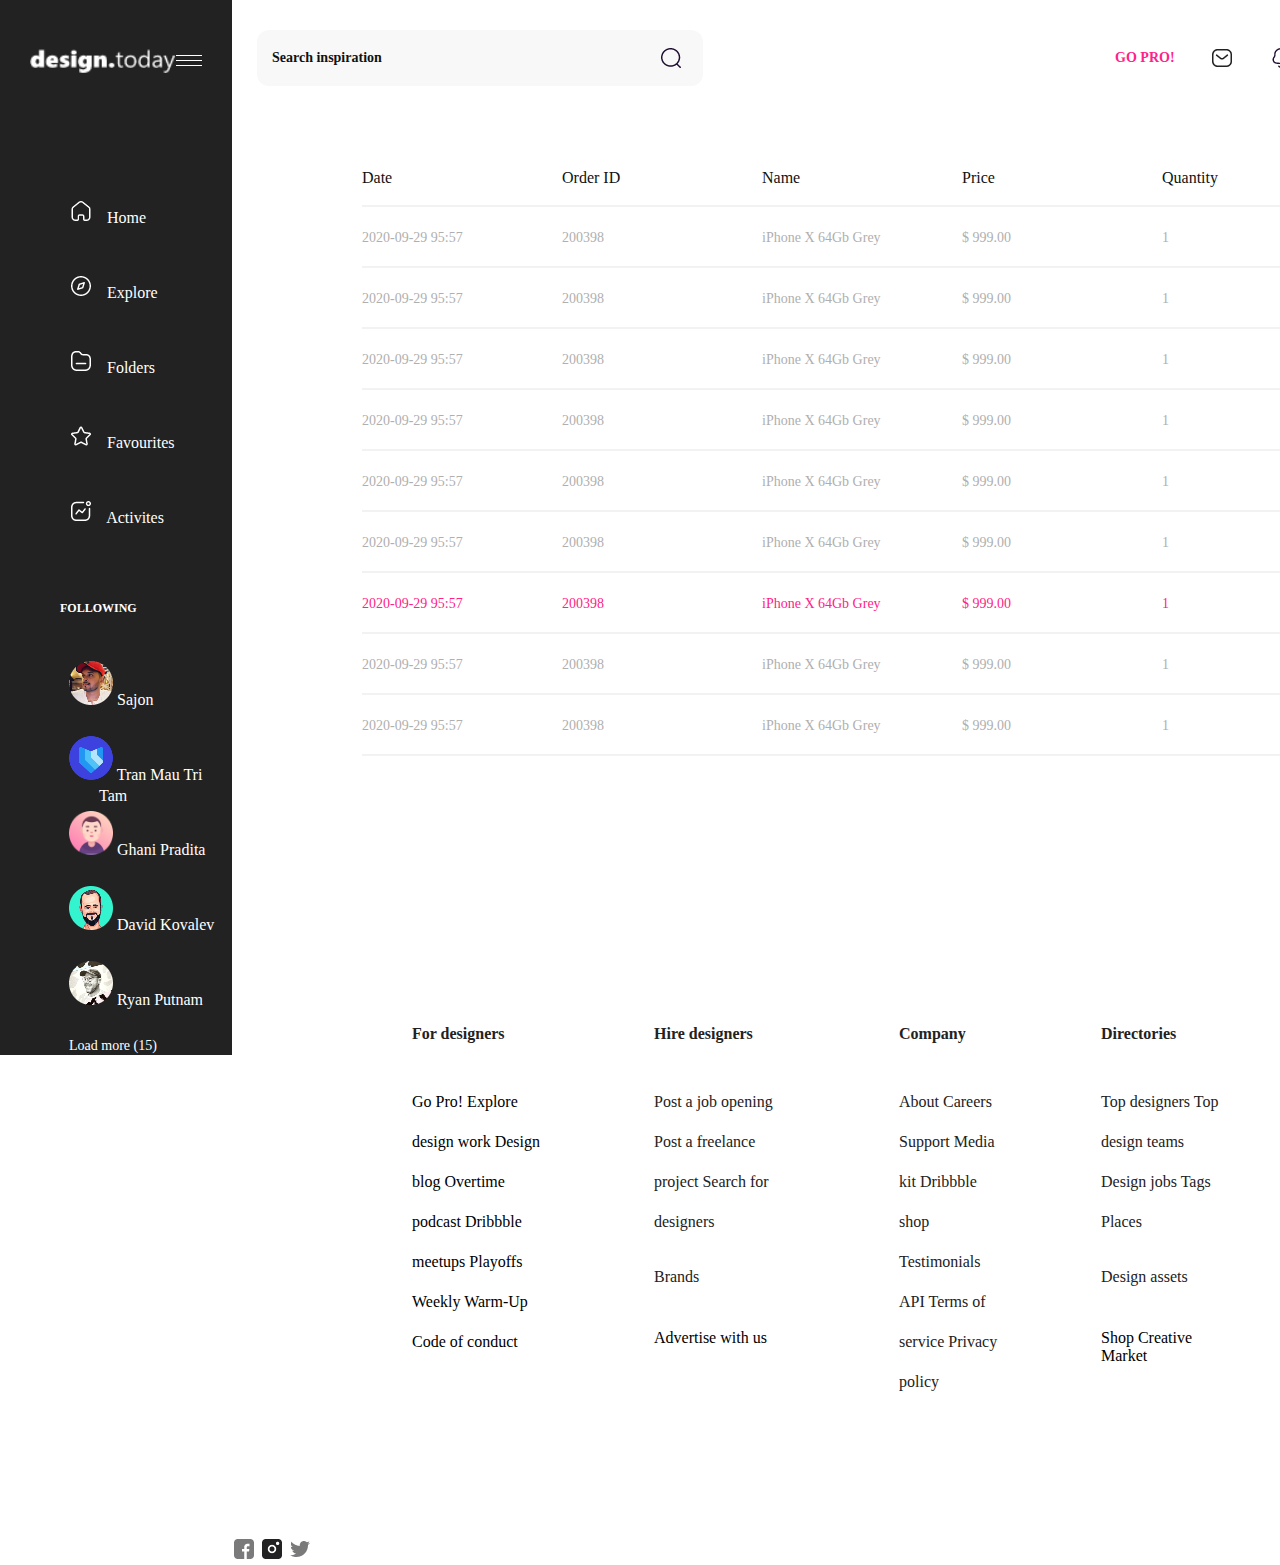
==== icon.html @ 236caf78 "created-icon-html" ====
<!DOCTYPE html>
<html lang="en">
<head>
    <meta charset="UTF-8">
    <meta http-equiv="X-UA-Compatible" content="IE=edge">
    <meta name="viewport" content="width=device-width, initial-scale=1.0">
    <meta name="description" content="Search inspiration, Top Designers and their influence.">
    <meta name="keywords" content="HTML, CSS, JavaScript">
    <meta name="author" content="John Doe">
    <meta property="og:type" content="article" />
    <meta property="og:url" content="" />
    <meta property="og:title" content="Design Today" />
    <meta property="og:description" content="Search inspiration, Top Designers and their influence." />
    <meta property="og:image" content="https://www.designerstoday.com/wp-content/themes/pbm/assets/images/fb_share_DT.jpg" />
    <title>shualeduri</title>
    <link rel="stylesheet" href="styles/style.css">
    <link rel="stylesheet" href="media.css">
</head>
<body>
    <div class="container">
        <div class="sidebar">
            <div class="top-design">
                <img class="design-today" src="images/design.png" alt="design-today">
                <img class="burger" src="images/burger.png" alt="burger">
            </div>
            <nav class="sidebar-top">
                <ul>
                    <li> 
                        <div class="wrapper">
                            <img class="sidebar-icons" src="images/home icon.png" alt="home-icon">
                            <a class="sidebar-li" href="#">Home</a> 
                        </div>
                    </li>
                    <li>
                        <div class="wrapper">
                            <img class="sidebar-icons" src="images/explore icon.png" alt="explore-icon">
                            <a class="sidebar-li" href="#">Explore</a> 
                        </div>
                    </li>
                    <li>
                        <div class="wrapper">
                            <img class="sidebar-icons" src="images/folders icon.png" alt="folder-icon">
                            <a class="sidebar-li" href="#">Folders</a> 
                        </div>
                    </li>
                    <li>
                        <div class="wrapper">
                            <img class="sidebar-icons" src="images/favourites icon.png" alt="favourites-icon">
                            <a class="sidebar-li" href="#">Favourites</a> 
                        </div>
                    </li>
                    <li>
                        <div class="wrapper">
                            <img class="sidebar-icons" src="images/activities icon.png" alt="activities-icon">
                            <a class="sidebar-li" href="#">Activites</a> 
                        </div>
                    </li>
                </ul>
            </nav>
            <h2>FOLLOWING</h2>
            <nav class="sidebar-bottom">
                <ul>
                    <li>
                        <img class="sidebar-bottom-icon" src="images/sajoon.png" alt="sajoon">
                        <a href="#">Sajon</a> 
                    </li>
                    <li>
                        <img class="sidebar-bottom-icon" src="images/tran.png" alt="tran">
                        <a href="#">Tran Mau Tri Tam</a> 
                    </li>
                    <li>
                        <img class="sidebar-bottom-icon" src="images/ghani.png" alt="ghani">
                        <a href="#">Ghani Pradita</a> 
                    </li>
                    <li>
                        <img class="sidebar-bottom-icon" src="images/david.png" alt="david">
                        <a href="#">David Kovalev</a> 
                    </li>
                    <li>
                        <img class="sidebar-bottom-icon" src="images/ryan.png" alt="ryan">
                        <a href="#">Ryan Putnam</a> 
                    </li>
                    <li class="load-more">Load more (15)</li>
                    
                </ul>
            </nav>
        </div>
        <section>
            <header>
                <div class="block">
                    <h3>Search inspiration</h3>
                    <img class="block-icon" src="images/search.png" alt="search-icon">
                </div>
                <div class="top-right">
                    <h5>GO PRO!</h5>
                    <img class="email-icon" src="images/email.png" alt="email">
                    <img class="notifivation-icon" src="images/notification.png" alt="notifiction">
                    <a href="index.html">
                        <div class="profile-wrapper">
                            <img class="profile-icon" src="images/profile-icon.png" alt="profile-icon"> 
                        </div>
                       
                    </a>

                    <div class="box">
                        <button type="submit">UPLOAD</button>
                    </div>
                </div>
            </header>
            <div class="icon-grid">
                <div class="icon-grid-items">
                    <li class="icon-first">Date</li>
                    <li class="icon-first">Order ID</li>
                    <li class="icon-first">Name</li>
                    <li class="icon-first">Price</li>
                    <li class="icon-first">Quantity</li>
                    <li class="icon-first">Total</li>
                </div>
                <div class="icon-grid-items">
                    <li class="icon-second">2020-09-29 95:57</li>
                    <li class="icon-second">200398</li>
                    <li class="icon-second">iPhone X 64Gb Grey</li>
                    <li class="icon-second">$ 999.00</li>
                    <li class="icon-second">1</li>
                    <li class="icon-second">$ 999.00</li>
                </div>
                <div class="icon-grid-items">
                    <li class="icon-second">2020-09-29 95:57</li>
                    <li class="icon-second">200398</li>
                    <li class="icon-second">iPhone X 64Gb Grey</li>
                    <li class="icon-second">$ 999.00</li>
                    <li class="icon-second">1</li>
                    <li class="icon-second">$ 999.00</li>
                </div>
                <div class="icon-grid-items">
                    <li class="icon-second">2020-09-29 95:57</li>
                    <li class="icon-second">200398</li>
                    <li class="icon-second">iPhone X 64Gb Grey</li>
                    <li class="icon-second">$ 999.00</li>
                    <li class="icon-second">1</li>
                    <li class="icon-second">$ 999.00</li>
                </div>
                <div class="icon-grid-items">
                    <li class="icon-second">2020-09-29 95:57</li>
                    <li class="icon-second">200398</li>
                    <li class="icon-second">iPhone X 64Gb Grey</li>
                    <li class="icon-second">$ 999.00</li>
                    <li class="icon-second">1</li>
                    <li class="icon-second">$ 999.00</li>
                </div>
                <div class="icon-grid-items">
                    <li class="icon-second">2020-09-29 95:57</li>
                    <li class="icon-second">200398</li>
                    <li class="icon-second">iPhone X 64Gb Grey</li>
                    <li class="icon-second">$ 999.00</li>
                    <li class="icon-second">1</li>
                    <li class="icon-second">$ 999.00</li>
                </div>
                <div class="icon-grid-items">
                    <li class="icon-second">2020-09-29 95:57</li>
                    <li class="icon-second">200398</li>
                    <li class="icon-second">iPhone X 64Gb Grey</li>
                    <li class="icon-second">$ 999.00</li>
                    <li class="icon-second">1</li>
                    <li class="icon-second">$ 999.00</li>
                </div>
                <div class="icon-grid-items">
                    <li class="icon-second-pink">2020-09-29 95:57</li>
                    <li class="icon-second-pink">200398</li>
                    <li class="icon-second-pink">iPhone X 64Gb Grey</li>
                    <li class="icon-second-pink">$ 999.00</li>
                    <li class="icon-second-pink">1</li>
                    <li class="icon-second-pink">$ 999.00</li>
                </div>
                <div class="icon-grid-items">
                    <li class="icon-second">2020-09-29 95:57</li>
                    <li class="icon-second">200398</li>
                    <li class="icon-second">iPhone X 64Gb Grey</li>
                    <li class="icon-second">$ 999.00</li>
                    <li class="icon-second">1</li>
                    <li class="icon-second">$ 999.00</li>
                </div>
                <div class="icon-grid-items">
                    <li class="icon-second">2020-09-29 95:57</li>
                    <li class="icon-second">200398</li>
                    <li class="icon-second">iPhone X 64Gb Grey</li>
                    <li class="icon-second">$ 999.00</li>
                    <li class="icon-second">1</li>
                    <li class="icon-second">$ 999.00</li>
                </div>
            </div>

            <div class="grid-last">
                <div class="grid-item-last">
                    <h4 class="grid-title">For designers</h4>
                    <p class="grid-p">Go Pro! Explore design work Design blog Overtime podcast Dribbble meetups Playoffs Weekly Warm-Up Code of conduct</p>
                </div>
                <div class="grid-item-last">
                    <h4 class="grid-title">Hire designers</h4>
                    <p class="grid-p1">Post a job opening Post a freelance project Search for designers</p>
                    <p class="grid-p2">Brands</p>
                    <p class="grid-p3">Advertise with us</p>
                </div>
                <div class="grid-item-last">
                    <h4 class="grid-title">Company</h4>
                    <p class="grid-p4">About Careers Support Media kit Dribbble shop Testimonials API Terms of service Privacy policy</p>
                </div>
                <div class="grid-item-last">
                    <h4 class="grid-title">Directories</h4>
                    <p class="grid-p5">Top designers Top design teams Design jobs Tags Places</p>
                    <p class="grid-p6">Design assets</p>
                    <p class="grid-p7">Shop Creative Market</p>
                </div>
            </div>
            <footer>
                <div class="footer-design">
                    <img class="footer-icon" src="images/facebook-icon.png" alt="facebook" >
                    <img class="footer-icon" src="images/instagram-icon.png" alt="instagram">
                    <img class="footer-icon" src="images/twitter-icon.png" alt="twitter">
                </div>
                <h6 class="footer-text">For Smartacademy</h6>
            </footer>
        </section>
    </div>
    
    
</body>
</html>
---- styles/style.css ----
* {
    margin: 0;
    padding: 0;
    box-sizing: border-box;
}
.container{
    max-width: 1920px;
    width: 100%;
    margin: 0 auto;
    display: flex;
    justify-content: space-between;
}
a{
    color: white;
    text-decoration: none;
    
}
.sidebar{

    width: 319px;
    height: 100%;
    background-color: #222222;
}
.top-design{
    display: flex;
    justify-content: space-between;
}
.design-today{
    width: 146px;
    height: 32px;
    font-size: 24px;
    line-height: 32px;
    margin-left: 30px;
    margin-top: 42px;
}
.burger{
    width: 26px;
    height: 11px;
    margin-top: 55px;
    margin-right: 30px;
}
ul{
    display: grid;
    grid-template-rows: 55px repeat(5);
    padding-top: 125px;
    margin-left: 99px;
    grid-row-gap: 54px;
    list-style: none;
    
}
li{
    height: 21px;
    font-size: 16px;
    line-height: 21px;
    color: white;
}
.wrapper:hover{
    background-color: #FF2288;
    width: 219px;
    height: 60px;
    border-radius: 12px;  
    padding-left: 30px;
    padding-top: 10px;
    margin-left: -60px;
}

.sidebar-icons{
    height: 24px;
    width: 24px;
    margin-right: 10px;
    margin-left: -30px;
}
h2{
    height: 16px;
    width: 66px;
    font-size: 12px;
    line-height: 16px;
    color: #FFFFFF;
    margin-left: 60px;
    margin-top: 80px;
    margin-bottom: -80px;
    
}
.sidebar-bottom-icon{  
    height: 44px;
    width: 44px;
    margin-left: -30px;
    
}
.load-more{
    width: 94px;
    height: 19px;
    font-size: 14px;
    line-height: 19px;
    color: #FFFFFF;
    margin-left: -30px;
}
section{
    width: 1601px;   
}
header{
    display: flex;
    justify-content: space-between;
}
.block{
    display: flex;
    justify-content: space-between;
    height: 56px;
    width: 446px;
    background-color: #F8F8F8;
    border-radius: 12px;
    margin-top: 30px;
    margin-left: 25px;
}
h3{
    width: 110px;
    height: 19px;
    font-size: 14px;
    line-height: 19px;
    color: #111111;
    margin-top: 18px;
    margin-left: 15px;
}

.block-icon{
    height: 24px;
    height: 24px;
    margin-top: 16px;
    margin-right: 20px;
}
.top-right{
    display: flex;
    flex-direction: row;
    margin-top: 30px;
    margin-right: 91px;
    width: 500px;

}
h5{
    height: 19px;
    font-size: 14px;
    line-height: 19px;
    color: #FF2288;
    margin-top: 18px;
}
.email-icon {
    width: 24px;
    height: 24px; 
    margin-top: 16px; 
    margin-left: 35px;
}
.notifivation-icon{
    width: 24px;
    height: 24px;
    margin-top: 16px; 
    margin-left: 35px;
}
.yellow-icon{
    width: 56px;
    height: 56px;
    border-radius: 28px;
    margin-left: 35px;
}

.box{
    width: 129px;
    height: 56px;
    background-color: #FF2288;
    border-radius: 12px;
    margin-left: 35px;
}
button{
    background: none;
    border: none;
    padding-left: 30px;
    text-align: center;
    margin-top: 17px;
    color: #FFFFFF;
}
.middle-wrapper{
    display: flex;
    justify-content: space-between;
    width: 1080px;
    height: 56px;
    margin-top: 51px;
    margin-left: 100px;

    
}
.middle-li{
    height: 21px;
    font-size: 16px;
    line-height: 21px;
    margin-right: 50px;
    display: inline-block;
    color: #222222;
}
.block2:hover{
    width: 86px;
    height: 56px;
    border-radius: 12px;
    background-color:#F2F2F2;
    text-align: center;
    margin-left: 10px;
    padding-top: 16px;
}


.border{
    height: 56px;
    width: 132px;
    border-radius: 12px;
    border: 1px solid #D8D8D8;
    display: flex;
    justify-content: space-between;
}
.filter{
    width: 24px;
    height: 24px;
    margin-top: 16px;
    margin-left: 24px;
}
.text{
    height: 21px;
    width: 42px;
    color: #222222;
    font-size: 16px;
    line-height: 21px;
    margin-right: 16px;
    margin-top: 16px;
}
.mid-blocks{
    width:1080px;
    height: 722px;
    margin-left: 100px;

}
.grid{
    display: grid;
    grid-template-columns: 140px 140px 140px 140px;
    grid-template-columns: 140px 140px 140px 140px;
    grid-column-gap: 155px;
    grid-row-gap: 40px;
}
.grid-image{
    width: 289px;
    height: 210px;
    border-radius: 12px;
}
.grid-text{
    width: 289px;
    height: 52px;
    font-size: 18px;
    line-height: 24px;  
    color:#222222 ;
    text-align: center;
  
}
.grey-border{
    height: 56px;
    width: 289px;
    border-radius: 12px;
    margin-top: 70px;
    margin-left: 453px;
    background-color: #F2F2F2;
    text-align: center;
    padding-top: 16px;
    font-size: 16px;
    color: #222222;
}
.designers{
    width: 1420px;
    height: 500px;
    background-color:#FAFAFA;
}
.designer{
    display: flex;
    justify-content: space-between;
    margin-top: 70px;
}
.top-designers{
    width: 199px;
    height: 43px;
    color: #222222;
    margin-top: 37px;
    margin-left: 92px;
  
}
.designers-view{
    width: 47px;
    height: 19px;
    color: #222222;
    margin-top: 82px;
    margin-right: 192px;
}
.grid-2{
    display: grid;
    grid-template-columns: 100px 100px 100px 100px 100px 100px 100px 100px ;
    grid-gap: 55px;
}
.designers-icon{
   height: 132px;
   width: 132px;
   margin:57px;
  
}
.name{
    height: 42px;
    width: 70px;
    font-size: 16px;
    line-height: 21px;
    color: #222222;
    margin-left: 100px;
}
.country{
    width: 96px;
    height: 16px;
    font-size: 12px;
    line-height: 16px;
    color: #222222;
    margin-left: 100px;
    padding-top: 10px;
}

.designer-box{
    width: 132px;
    height: 44px;
    border-radius: 12px;
    text-align: center;
    border: 1px solid #D8D8D8;
    margin-left: 80px;
    margin-top: 17px;
    color: #222222;
    padding-top: 12px;
}
.designer-box-follow{
    width: 132px;
    height: 44px;
    border-radius: 12px;
    text-align: center;
    background-color: #F2F2F2;
    margin-left: 80px;
    margin-top: 17px;
    color: #222222;
    padding-top: 12px;
}
.grid-last{
    display: grid;
    grid-template-columns: 142px 145px 102px 104px;
    grid-gap: 100px;
    margin-left: 180px;


}
.grid-title{
    
    height: 21px;
    margin-top: 69px;
    color: #222222;
}
.grid-p{
    width: 142px;
    height: 301px;   
    padding-top: 36px;
    text-align: left;
    line-height: 40px;
    font-size: 16px;
}
.grid-p1{
    padding-top: 36px;
    width: 145px;
    height: 101px;
    font-size: 16px;
    line-height: 40px;
    color: #222222;
}
.grid-p2{
    margin-top: 121px;
    margin-bottom: 40px;
    width: 145px;
    height: 21px;
    color: #222222;
}
.grid-p4{
    padding-top: 36px;
    width: 102px;
    height: 341px;
    font-size: 16px;
    line-height: 40px;
    color: #222222;
}
.grid-p5{
    padding-top: 36px;
    width: 124px;
    height: 181px;
    font-size: 16px;
    line-height: 40px;
    color: #222222;
}
.grid-p6{
    margin-top: 41px;
    margin-bottom: 40px;
    width: 145px;
    height: 21px;
    color: #222222;
}
footer{
    display: flex;
    justify-content: space-between;
}
.footer-design{
    width: 1235px;
    height: 24px;
    margin-top: 150px;
    
}
.footer-icon{
    width: 24px;
    height: 24px;
    
}
.footer-text{
    color: #222222;
    width: auto;
    margin-top: 150px;
    padding-right: 170px;
}


/* icon css starts here*/


.profile-icon{
    width: 24px;
    height: 24px;
    border-radius: 28px;
    margin-top: 15px;
    margin-left: 13px;
}
.profile-wrapper{
    width: 56px;
    height: 56px;
    border: 2px solid #E7E7E7;
    border-radius: 28px;
    margin-left: 20px;
}
.icon-grid{
    display: grid;
    grid-template-rows: auto;
    grid-row-gap: 40px;
    margin: 100px 130px ;
    padding-bottom: 100px;
}
.icon-grid-items{
    display: grid;
    grid-template-columns: 200px 200px 200px 200px 200px 200px;
    border-bottom: 2px solid #F2F2F2;
    height: 21px;
 
}
.icon-first{
    list-style: none;
    color: #111111;
    margin-right: 168px;
    margin-top: -20px;
    width: 64px;
    font-size: 16px;
    line-height: 24px;
}
.icon-second{
    list-style: none;
    color: #111111;
    color: #AFAFAF;
    font-size: 14px;
    line-height: 21px;
    margin-top: -20px;

}
.icon-second-pink{
    list-style: none;
    color: #111111;
    color:#FF2288;
    font-size: 14px;
    line-height: 21px;
    margin-top: -20px;

}
.icon-grid-items:hover{
    width: 1200px;
    height: 72px;
    background-color: #F2F2F2;
    border-radius: 12px;
    padding-top: 40px;
    padding-left: 30px;
    
}
---- media.css ----
@media(max-width:800px){
    section{
        max-width: 100%;
    }
    .sidebar{
        height: 100%;
    }
    .middle-wrapper{
        display: none;
    }
    .top-right{
        display: none;
    }
    .grid-image{
        height: 200px;
        width: 200px;
    }
    .grid-text{
        display: none;
    }
    .grid{
        display:grid;
        grid-template-columns: 100px 100px ;
        grid-template-columns: 100px 100px ;
        grid-template-columns: 100px 100px ;
        grid-template-columns: 100px 100px ;
        grid-column-gap: 100px;
        grid-row-gap: 30px;
    }
    .bottom{
        display: none;
    }
    .designers{
        padding-top: 100px;
        background-color:white
    }
    .designers-view{
        display: none;
    }
    .top-designers{
        margin-top: 100px;
    }
    .grid-2{
        display: grid;
        grid-template-columns: 100px 100px 100px 100px ;
        grid-template-columns: 100px 100px 100px 100px ;
        grid-column-gap: 10px;
        grid-row-gap: 20px;
        
    }
    .designers-icon{
        height: 90px;
        width: 90px;

    }
    .name{
       margin-left: 70px;
       padding-top: -90px;
      
    }
    .country{
        display: none;
    }
    .designer-box-follow{
       display: none;
    }
    .designer-box{
       display: none;
    }
    .grid-last{ 
        display: grid;
        grid-template-columns: 30px 30px 30px 30px;
        grid-column-gap: 130px;
        padding-top: 300px;
        margin-left: -100px;
    }
    .footer-text{
        display: none;
    }
}
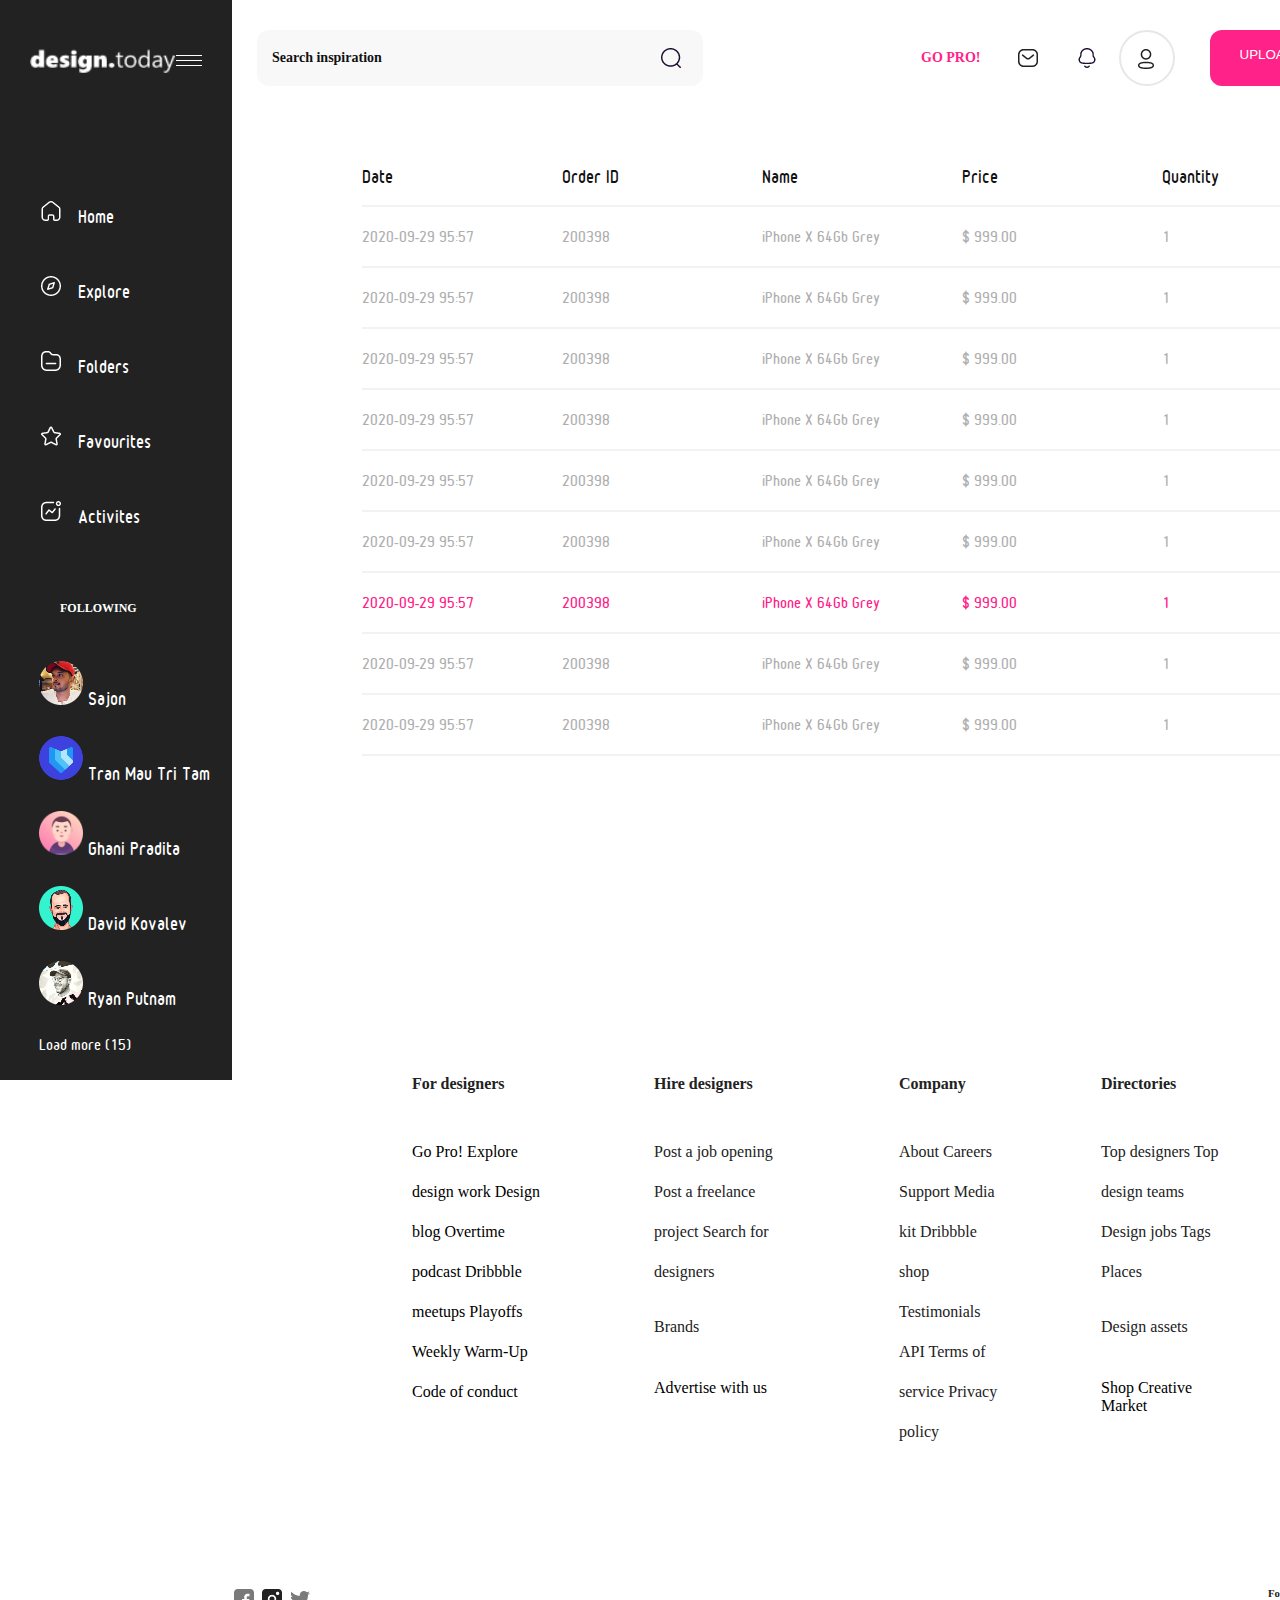
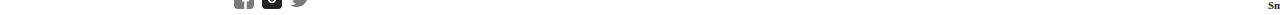
==== commit 6cc71787: "changes" ====
--- a/icon.html
+++ b/icon.html
@@ -14,6 +14,7 @@
     <meta property="og:image" content="https://www.designerstoday.com/wp-content/themes/pbm/assets/images/fb_share_DT.jpg" />
     <title>shualeduri</title>
     <link rel="stylesheet" href="styles/style.css">
+    <link rel="stylesheet" href="styles/fonts.css">
     <link rel="stylesheet" href="media.css">
 </head>
 <body>
--- a/styles/style.css
+++ b/styles/style.css
@@ -13,12 +13,11 @@
 a{
     color: white;
     text-decoration: none;
-    
+  
 }
 .sidebar{
-
     width: 319px;
-    height: 100%;
+    height: 1080px;
     background-color: #222222;
 }
 .top-design{
@@ -53,15 +52,18 @@
     font-size: 16px;
     line-height: 21px;
     color: white;
+    font-family: 'ALK Rounded Nusx Med';
+}
+.wrapper{
+    padding-left: 30px;
+    margin-left: -60px;
 }
 .wrapper:hover{
     background-color: #FF2288;
-    width: 219px;
-    height: 60px;
-    border-radius: 12px;  
-    padding-left: 30px;
-    padding-top: 10px;
-    margin-left: -60px;
+    transition: width 2s, height 2s, background-color 2s, transform 2s;
+    border-radius: 12px;
+    width: 150px;
+    
 }
 
 .sidebar-icons{
@@ -81,6 +83,10 @@
     margin-bottom: -80px;
     
 }
+.sidebar-bottom{
+    padding-left: 30px;
+    margin-left: -60px;
+}
 .sidebar-bottom-icon{  
     height: 44px;
     width: 44px;
@@ -96,7 +102,8 @@
     margin-left: -30px;
 }
 section{
-    width: 1601px;   
+    max-width: 1601px;   
+    width: 100%;
 }
 header{
     display: flex;
@@ -192,19 +199,22 @@
     font-size: 16px;
     line-height: 21px;
     margin-right: 50px;
+    margin-top: 15px;
     display: inline-block;
     color: #222222;
+    vertical-align: top;
+
+    
 }
 .block2:hover{
+    background-color:#F2F2F2;
     width: 86px;
-    height: 56px;
-    border-radius: 12px;
-    background-color:#F2F2F2;
+    height: 36px;
+    border-radius: 12px;
     text-align: center;
-    margin-left: 10px;
-    padding-top: 16px;
-}
-
+    transition: width 2s, height 2s, background-color 2s, transform 2s;
+  
+}
 
 .border{
     height: 56px;
@@ -213,6 +223,8 @@
     border: 1px solid #D8D8D8;
     display: flex;
     justify-content: space-between;
+   
+
 }
 .filter{
     width: 24px;
@@ -254,7 +266,52 @@
     line-height: 24px;  
     color:#222222 ;
     text-align: center;
-  
+    font-family: 'ALK Rounded Nusx Med';
+}
+
+.plus-wrapper{
+
+    position: absolute;
+    margin-top: -180px;
+    margin-left: 35px;
+    height: 34px;
+    width: 34px;
+    border-radius: 12px;
+    background-color:#FFFFFF;
+}
+.plus{
+    position: absolute;
+    padding: 5px;
+
+}
+.heart-wrapper{
+    position: absolute;
+    margin-top: -140px;
+    margin-left: 35px;
+    height: 34px;
+    width: 34px;
+    border-radius: 12px;
+    background-color: #FFFFFF;
+}
+.heart-wrapper{
+    position: absolute;
+    margin-top: -140px;
+    margin-left: 35px;
+    height: 34px;
+    width: 34px;
+    border-radius: 12px;
+    background-color: #FFFFFF;
+}
+
+.heart{
+    
+    position: absolute;
+    padding: 5px;
+
+}
+.heart{
+    position: absolute;
+    padding: 5px;
 }
 .grey-border{
     height: 56px;
@@ -314,6 +371,15 @@
 }
 .country{
     width: 96px;
+    height: 16px;
+    font-size: 12px;
+    line-height: 16px;
+    color: #222222;
+    margin-left: 100px;
+    padding-top: 10px;
+}
+.country-indo{
+    width: 120px;
     height: 16px;
     font-size: 12px;
     line-height: 16px;
@@ -373,6 +439,7 @@
     font-size: 16px;
     line-height: 40px;
     color: #222222;
+    font-family: 'Arial GEO';
 }
 .grid-p2{
     margin-top: 121px;
@@ -380,6 +447,7 @@
     width: 145px;
     height: 21px;
     color: #222222;
+    font-family: 'Arial GEO';
 }
 .grid-p4{
     padding-top: 36px;
@@ -388,6 +456,7 @@
     font-size: 16px;
     line-height: 40px;
     color: #222222;
+    font-family: 'Arial GEO';
 }
 .grid-p5{
     padding-top: 36px;
@@ -396,6 +465,7 @@
     font-size: 16px;
     line-height: 40px;
     color: #222222;
+    font-family: 'Arial GEO';
 }
 .grid-p6{
     margin-top: 41px;
@@ -403,6 +473,7 @@
     width: 145px;
     height: 21px;
     color: #222222;
+    font-family: 'Arial GEO';
 }
 footer{
     display: flex;
@@ -449,7 +520,7 @@
     grid-template-rows: auto;
     grid-row-gap: 40px;
     margin: 100px 130px ;
-    padding-bottom: 100px;
+    padding-bottom: 150px;
 }
 .icon-grid-items{
     display: grid;
@@ -486,9 +557,8 @@
 
 }
 .icon-grid-items:hover{
-    width: 1200px;
-    height: 72px;
     background-color: #F2F2F2;
+    transition: width 2s, background-color 2s, transform 2s;
     border-radius: 12px;
     padding-top: 40px;
     padding-left: 30px;
--- a/styles/fonts.css
+++ b/styles/fonts.css
@@ -0,0 +1,19 @@
+@font-face {
+    font-family: 'ALK Rounded Nusx Med';
+    src: url('../fonts/alk-rounded-nusx-med-webfont.eot'); /* IE9 Compat Modes */
+    src: url('../fonts/alk-rounded-nusx-med-webfont.eot?#iefix') format('embedded-opentype'), /* IE6-IE8 */
+         url('../fonts/alk-rounded-nusx-med-webfont.woff2') format('woff2'), /* Super Modern Browsers */
+         url('../fonts/alk-rounded-nusx-med-webfont.woff') format('woff'), /* Pretty Modern Browsers */
+         url('../fonts/alk-rounded-nusx-med-webfont.ttf') format('truetype'), /* Safari, Android, iOS */
+         url('../fonts/alk-rounded-nusx-med-webfont.svg#alk_rounded_nusx_medregular') format('svg'); /* Legacy iOS */
+}
+
+@font-face {
+    font-family: 'Arial GEO';
+    src: url('../fonts/arial-geo-webfont.eot'); /* IE9 Compat Modes */
+    src: url('../fonts/arial-geo-webfont.eot?#iefix') format('embedded-opentype'), /* IE6-IE8 */
+         url('../fonts/arial-geo-webfont.woff2') format('woff2'), /* Super Modern Browsers */
+         url('../fonts/arial-geo-webfont.woff') format('woff'), /* Pretty Modern Browsers */
+         url('../fonts/arial-geo-webfont.ttf') format('truetype'), /* Safari, Android, iOS */
+         url('../fonts/arial-geo-webfont.svg#arial_georegular') format('svg'); /* Legacy iOS */
+}--- a/media.css
+++ b/media.css
@@ -77,5 +77,8 @@
     .footer-text{
         display: none;
     }
+    .icon-grid{
+        max-width: 100%;
+    }
 }
 
